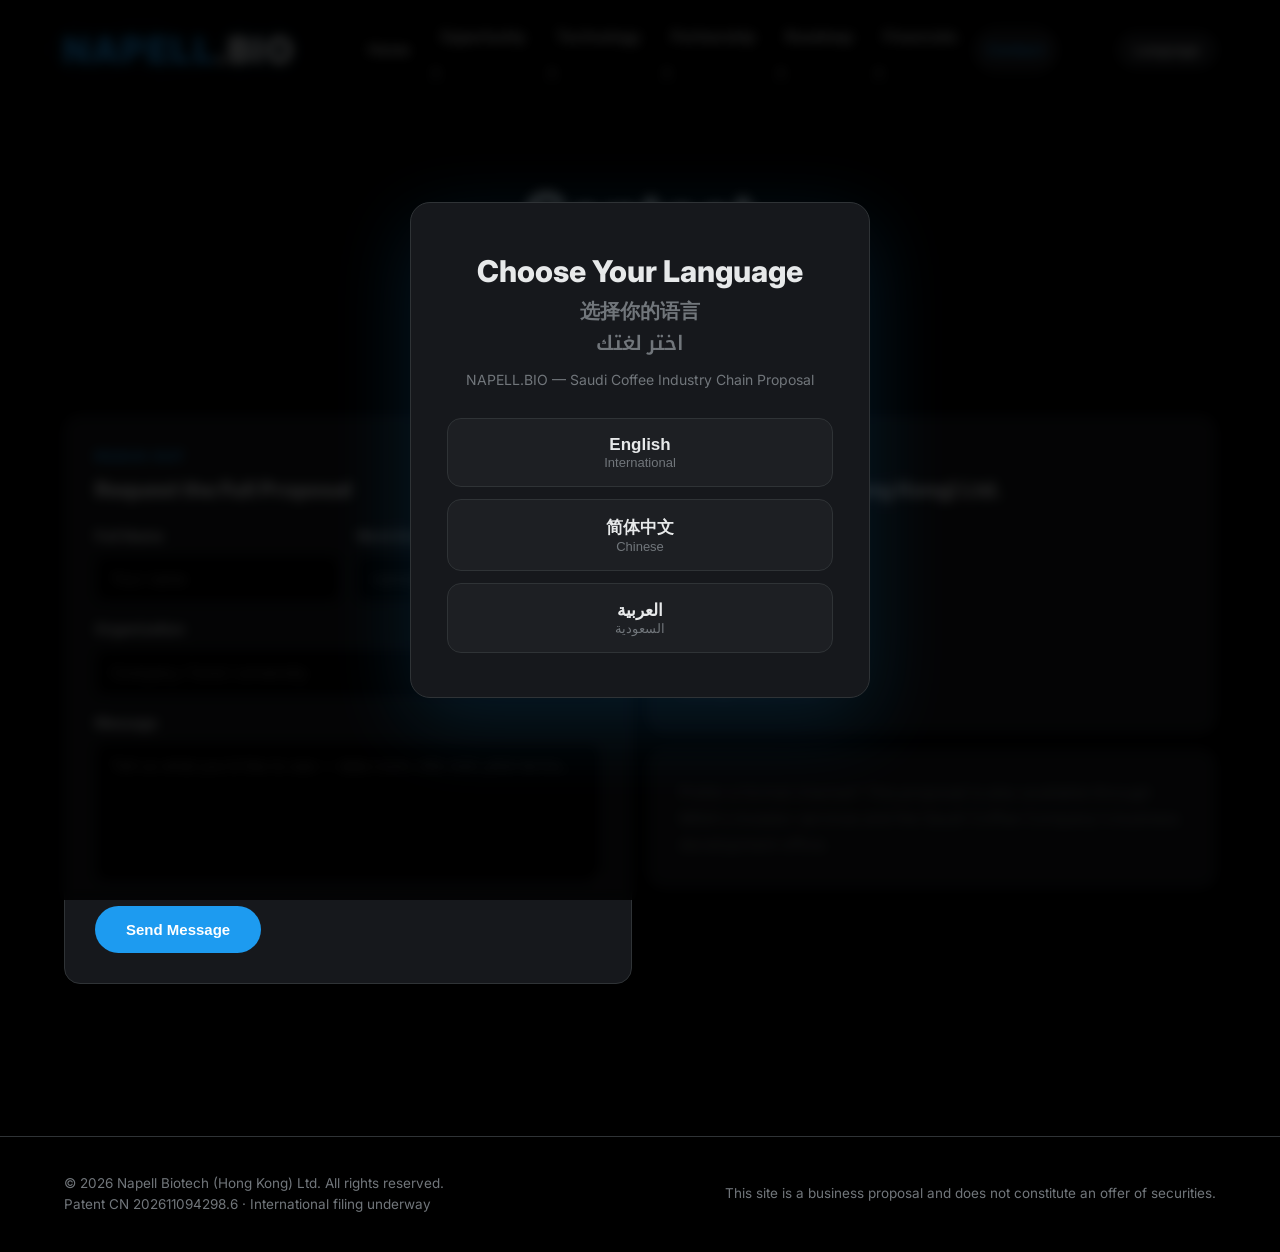
==== contact.html @ 700c7fcc "NAPELL.BIO trilingual PIF proposal site (EN/zh/ar) with X-style dark theme, hover dropdown nav, lang" ====
<!DOCTYPE html>
<html lang="en" dir="ltr">
<head>
<meta charset="UTF-8">
<meta name="viewport" content="width=device-width, initial-scale=1.0">
<title>NAPELL.BIO — Contact</title>
<meta name="description" content="Request the full proposal, a data room walkthrough, or a site visit.">
<link rel="preconnect" href="https://fonts.googleapis.com">
<link href="https://fonts.googleapis.com/css2?family=Inter:wght@400;600;700;800&family=Noto+Kufi+Arabic:wght@400;700&display=swap" rel="stylesheet">
<link rel="stylesheet" href="css/style.css">
</head>
<body>

<div class="page">
  <div class="container">

    <section class="hero">
      <h1 data-i18n="ct.hero.title"></h1>
      <p class="sub" data-i18n="ct.hero.sub"></p>
    </section>

    <section class="section">
      <div class="two-col">
        <!-- FORM -->
        <div class="card">
          <span class="kicker" style="color:var(--accent);font-size:13px;font-weight:800;letter-spacing:1.5px;text-transform:uppercase;display:block;margin-bottom:6px" data-i18n="ct.form.kicker"></span>
          <h3 style="margin-bottom:18px" data-i18n="ct.form.title"></h3>
          <form id="contactForm" novalidate>
            <div class="form-grid">
              <div class="field">
                <label for="f-name" data-i18n="ct.name"></label>
                <input type="text" id="f-name" data-i18n-ph="ct.ph.name">
                <div class="err"></div>
              </div>
              <div class="field">
                <label for="f-email" data-i18n="ct.email"></label>
                <input type="email" id="f-email" data-i18n-ph="ct.ph.email">
                <div class="err"></div>
              </div>
              <div class="field full">
                <label for="f-org" data-i18n="ct.org"></label>
                <input type="text" id="f-org" data-i18n-ph="ct.ph.org">
                <div class="err"></div>
              </div>
              <div class="field full">
                <label for="f-msg" data-i18n="ct.msg"></label>
                <textarea id="f-msg" data-i18n-ph="ct.ph.msg"></textarea>
                <div class="err"></div>
              </div>
              <div class="full">
                <button type="submit" class="btn btn-primary" data-i18n="ct.send"></button>
              </div>
            </div>
          </form>
        </div>

        <!-- INFO -->
        <div>
          <div class="card" style="margin-bottom:16px">
            <span class="kicker" style="color:var(--accent);font-size:13px;font-weight:800;letter-spacing:1.5px;text-transform:uppercase;display:block;margin-bottom:6px" data-i18n="ct.info.kicker"></span>
            <h3 data-i18n="ct.info.title"></h3>
            <p style="margin-top:14px"><strong data-i18n="ct.email.l"></strong><br><a href="mailto:partnership@napell.bio">partnership@napell.bio</a></p>
            <p style="margin-top:14px"><strong data-i18n="ct.hk.l"></strong><br><span data-i18n="ct.hk.v"></span></p>
            <p style="margin-top:14px"><strong data-i18n="ct.gz.l"></strong><br><span data-i18n="ct.gz.v"></span></p>
          </div>
          <div class="card">
            <p data-i18n="ct.note"></p>
          </div>
        </div>
      </div>
    </section>

  </div>
</div>

<div class="toast" id="toast"></div>
<script src="js/translations.js"></script>
<script src="js/app.js"></script>
</body>
</html>
---- css/style.css ----
/* ============ NAPELL.BIO — X-style dark theme ============ */
:root{
  --bg:#000;
  --panel:#16181c;
  --panel-2:#1d1f23;
  --border:#2f3336;
  --text:#e7e9ea;
  --muted:#71767b;
  --accent:#1d9bf0;
  --accent-h:#1a8cd8;
  --green:#00ba7c;
  --amber:#ffd400;
  --radius:16px;
}
*{margin:0;padding:0;box-sizing:border-box}
html{scroll-behavior:smooth}
body{
  background:var(--bg);color:var(--text);
  font-family:"Inter","Segoe UI","Noto Kufi Arabic","PingFang SC","Microsoft YaHei",system-ui,-apple-system,sans-serif;
  line-height:1.6;-webkit-font-smoothing:antialiased;
}
html[dir="rtl"] body{font-family:"Noto Kufi Arabic","Segoe UI","Inter",system-ui,sans-serif;letter-spacing:0}
a{color:var(--accent);text-decoration:none}
a:hover{text-decoration:underline}
img{max-width:100%}
.container{max-width:1200px;margin:0 auto;padding:0 24px}
.page{padding-top:120px;padding-bottom:80px;min-height:70vh}

/* ============ Floating navbar ============ */
.navbar{
  position:fixed;top:14px;left:50%;transform:translateX(-50%);z-index:1000;
  width:min(1200px,calc(100% - 28px));
  background:rgba(0,0,0,.78);backdrop-filter:blur(14px);-webkit-backdrop-filter:blur(14px);
  border:1px solid var(--border);border-radius:var(--radius);
  display:flex;align-items:center;justify-content:space-between;
  padding:0 22px;height:72px;
}
.logo{
  font-size:36px;font-weight:800;letter-spacing:2.5px;text-transform:uppercase;
  color:var(--accent);white-space:nowrap;line-height:1;
  text-shadow:0 0 24px rgba(29,155,240,.35);
}
.logo span{color:#fff}
.logo:hover{text-decoration:none}
.nav-links{display:flex;align-items:center;gap:2px;list-style:none}
.nav-links>li{position:relative}
.nav-links>li>a{
  display:block;padding:10px 14px;border-radius:999px;color:var(--text);
  font-size:15px;font-weight:600;white-space:nowrap;
}
.nav-links>li>a:hover,.nav-links>li>a.active{background:var(--panel-2);color:var(--accent);text-decoration:none}
.caret{display:inline-block;font-size:10px;margin-inline-start:5px;opacity:.6}
/* hover dropdown */
.dropdown{
  position:absolute;top:calc(100% + 8px);inset-inline-start:0;min-width:230px;
  background:var(--panel);border:1px solid var(--border);border-radius:14px;
  padding:8px;list-style:none;box-shadow:0 12px 40px rgba(0,0,0,.6);
  opacity:0;visibility:hidden;transform:translateY(6px);transition:.18s ease;
}
.nav-links li:hover>.dropdown,.dropdown:hover{opacity:1;visibility:visible;transform:translateY(0)}
.dropdown li a{
  display:block;padding:10px 14px;border-radius:8px;color:var(--text);font-size:14px;font-weight:500;
}
.dropdown li a:hover{background:var(--panel-2);color:var(--accent);text-decoration:none}
.lang-btn{
  background:var(--panel-2);border:1px solid var(--border);color:var(--text);
  padding:9px 16px;border-radius:999px;font-size:14px;font-weight:700;cursor:pointer;white-space:nowrap;
}
.lang-btn:hover{background:var(--accent);border-color:var(--accent);color:#fff}

/* mobile */
.menu-toggle{display:none;background:none;border:1px solid var(--border);color:var(--text);font-size:20px;border-radius:8px;padding:6px 12px;cursor:pointer}
@media(max-width:980px){
  .menu-toggle{display:block}
  .nav-links{
    display:none;position:absolute;top:calc(100% + 10px);inset-inline:0;
    flex-direction:column;background:var(--panel);border:1px solid var(--border);
    border-radius:14px;padding:10px;align-items:stretch;
  }
  .nav-links.open{display:flex}
  .dropdown{position:static;opacity:1;visibility:visible;transform:none;box-shadow:none;background:var(--bg);border:none;padding-inline-start:14px}
  .navbar{height:64px;padding:0 16px}
  .logo{font-size:24px}
  .lang-btn{font-size:12px;padding:7px 10px}
}

/* ============ Language modal ============ */
.lang-modal-overlay{
  position:fixed;inset:0;z-index:2000;background:rgba(0,0,0,.82);backdrop-filter:blur(6px);
  display:flex;align-items:center;justify-content:center;padding:20px;
}
.lang-modal{
  background:var(--panel);border:1px solid var(--border);border-radius:20px;
  max-width:460px;width:100%;padding:44px 36px;text-align:center;
  box-shadow:0 24px 80px rgba(29,155,240,.15);
}
.lang-modal h2{font-size:30px;font-weight:800;margin-bottom:8px;direction:ltr}
.lang-modal .zh{display:block;font-size:20px;color:var(--muted);font-weight:600}
.lang-modal .ar{display:block;font-size:20px;color:var(--muted);font-weight:600;direction:rtl}
.lang-modal p{color:var(--muted);font-size:14px;margin-top:10px;margin-bottom:26px}
.lang-options{display:flex;flex-direction:column;gap:12px}
.lang-options button{
  background:var(--panel-2);border:1px solid var(--border);color:var(--text);
  border-radius:14px;padding:16px;font-size:17px;font-weight:700;cursor:pointer;transition:.15s;
}
.lang-options button:hover{border-color:var(--accent);color:var(--accent);background:rgba(29,155,240,.08)}
.lang-options button small{display:block;font-weight:500;color:var(--muted);font-size:13px}

/* ============ Hero ============ */
.hero{padding:60px 0 30px;text-align:center}
.hero .badge{
  display:inline-block;border:1px solid var(--accent);color:var(--accent);
  border-radius:999px;padding:6px 18px;font-size:13px;font-weight:700;letter-spacing:.5px;margin-bottom:22px;
}
.hero h1{font-size:clamp(34px,5vw,60px);font-weight:800;line-height:1.15;margin-bottom:20px}
.hero h1 .hl{color:var(--accent)}
.hero .sub{color:var(--muted);font-size:clamp(16px,2vw,19px);max-width:760px;margin:0 auto 34px}
.hero .cta-row{display:flex;gap:14px;justify-content:center;flex-wrap:wrap}
.btn{
  display:inline-block;border-radius:999px;padding:14px 30px;font-size:15px;font-weight:700;cursor:pointer;border:1px solid transparent;transition:.15s;
}
.btn-primary{background:var(--accent);color:#fff}
.btn-primary:hover{background:var(--accent-h);text-decoration:none}
.btn-ghost{border-color:var(--border);color:var(--text)}
.btn-ghost:hover{border-color:var(--accent);color:var(--accent);text-decoration:none}

/* ============ Dashboard metric cards ============ */
.section{padding:52px 0}
.section-head{margin-bottom:28px}
.section-head .kicker{color:var(--accent);font-size:13px;font-weight:800;letter-spacing:1.5px;text-transform:uppercase;display:block;margin-bottom:8px}
.section-head h2{font-size:clamp(26px,3.4vw,38px);font-weight:800}
.section-head p{color:var(--muted);max-width:760px;margin-top:10px}
.grid{display:grid;gap:16px}
.grid-3{grid-template-columns:repeat(3,1fr)}
.grid-4{grid-template-columns:repeat(4,1fr)}
@media(max-width:900px){.grid-3,.grid-4{grid-template-columns:repeat(2,1fr)}}
@media(max-width:560px){.grid-3,.grid-4{grid-template-columns:1fr}}
.metric{
  background:var(--panel);border:1px solid var(--border);border-radius:var(--radius);
  padding:26px 22px;position:relative;overflow:hidden;transition:.2s;
}
.metric:hover{border-color:var(--accent);transform:translateY(-3px);box-shadow:0 14px 36px rgba(29,155,240,.12)}
.metric .value{font-size:clamp(32px,3.6vw,46px);font-weight:800;color:var(--accent);line-height:1.1;letter-spacing:-.5px}
.metric .value.green{color:var(--green)}
.metric .value.amber{color:var(--amber)}
.metric .label{color:var(--text);font-weight:600;font-size:15px;margin-top:8px}
.metric .note{color:var(--muted);font-size:13px;margin-top:4px}
.metric .icon{position:absolute;top:18px;inset-inline-end:18px;font-size:20px;opacity:.5}

/* stat bar (mini bar chart) */
.stat-row{display:flex;align-items:center;gap:12px;margin-top:10px}
.stat-bar{height:8px;border-radius:99px;background:var(--panel-2);flex:1;overflow:hidden}
.stat-bar>span{display:block;height:100%;border-radius:99px;background:var(--accent)}
.stat-bar>span.green{background:var(--green)}

/* ============ Cards / panels ============ */
.card{background:var(--panel);border:1px solid var(--border);border-radius:var(--radius);padding:30px}
.card h3{font-size:21px;font-weight:800;margin-bottom:12px}
.card p{color:var(--muted)}
.card ul.check{list-style:none;margin-top:14px}
.card ul.check li{padding:7px 0;padding-inline-start:26px;position:relative;color:var(--text);font-size:15px}
.card ul.check li::before{content:"✓";position:absolute;inset-inline-start:0;color:var(--green);font-weight:800}
.card.accent{border-color:var(--accent)}

/* ============ Tables ============ */
.table-wrap{overflow-x:auto;border:1px solid var(--border);border-radius:var(--radius);background:var(--panel)}
table{width:100%;border-collapse:collapse;font-size:15px;min-width:560px}
th{background:var(--panel-2);text-align:start;padding:14px 18px;font-weight:700;color:var(--muted);font-size:13px;text-transform:uppercase;letter-spacing:.5px}
td{padding:14px 18px;border-top:1px solid var(--border)}
tr:hover td{background:rgba(29,155,240,.04)}
td.win{color:var(--green);font-weight:700}
td.lose{color:var(--muted)}
td.hero-val{color:var(--accent);font-weight:800}

/* ============ Timeline ============ */
.timeline{position:relative;margin-top:30px}
.timeline::before{content:"";position:absolute;inset-inline-start:19px;top:8px;bottom:8px;width:2px;background:var(--border)}
.tl-item{position:relative;padding-inline-start:60px;padding-bottom:38px}
.tl-item:last-child{padding-bottom:0}
.tl-dot{
  position:absolute;inset-inline-start:0;top:0;width:40px;height:40px;border-radius:50%;
  background:var(--panel);border:2px solid var(--accent);display:flex;align-items:center;justify-content:center;
  font-weight:800;color:var(--accent);font-size:15px;
}
.tl-item h3{font-size:19px;font-weight:800}
.tl-item .time{color:var(--accent);font-size:13px;font-weight:700;letter-spacing:.5px;text-transform:uppercase;margin-bottom:6px;display:block}
.tl-item p{color:var(--muted);max-width:720px}

/* ============ Value chain ============ */
.chain{display:flex;align-items:stretch;gap:12px;flex-wrap:wrap;margin-top:28px}
.chain-node{
  flex:1;min-width:170px;background:var(--panel);border:1px solid var(--border);border-radius:var(--radius);
  padding:22px 18px;text-align:center;position:relative;transition:.2s;
}
.chain-node:hover{border-color:var(--accent);transform:translateY(-4px)}
.chain-node .num{color:var(--accent);font-weight:800;font-size:13px;letter-spacing:1px}
.chain-node h4{font-size:17px;font-weight:800;margin:6px 0}
.chain-node p{color:var(--muted);font-size:13.5px}
.chain-arrow{align-self:center;color:var(--accent);font-size:22px;font-weight:800}
html[dir="rtl"] .chain-arrow{transform:scaleX(-1)}

/* ============ Forms ============ */
.form-grid{display:grid;grid-template-columns:1fr 1fr;gap:16px}
.form-grid .full{grid-column:1/-1}
@media(max-width:700px){.form-grid{grid-template-columns:1fr}}
.field label{display:block;font-size:14px;font-weight:700;margin-bottom:8px}
.field input,.field textarea{
  width:100%;background:var(--bg);border:1px solid var(--border);border-radius:10px;
  color:var(--text);padding:13px 15px;font-size:15px;font-family:inherit;
}
.field input:focus,.field textarea:focus{outline:none;border-color:var(--accent);box-shadow:0 0 0 3px rgba(29,155,240,.15)}
.field textarea{min-height:140px;resize:vertical}
.field .err{color:#f4212e;font-size:13px;margin-top:6px;display:none}
.field.invalid input,.field.invalid textarea{border-color:#f4212e}
.field.invalid .err{display:block}

/* toast */
.toast{
  position:fixed;bottom:24px;left:50%;transform:translateX(-50%) translateY(20px);z-index:1500;
  background:var(--panel);border:1px solid var(--green);color:var(--green);
  border-radius:12px;padding:14px 26px;font-weight:700;opacity:0;pointer-events:none;transition:.25s;
  max-width:90vw;text-align:center;
}
.toast.show{opacity:1;transform:translateX(-50%) translateY(0)}

/* ============ Footer ============ */
footer{border-top:1px solid var(--border);padding:36px 0;margin-top:20px}
footer .inner{display:flex;justify-content:space-between;align-items:center;flex-wrap:wrap;gap:16px}
footer p{color:var(--muted);font-size:13.5px}
footer .f-links{display:flex;gap:20px;font-size:13.5px}

/* misc */
.two-col{display:grid;grid-template-columns:1fr 1fr;gap:16px}
@media(max-width:800px){.two-col{grid-template-columns:1fr}}
.pill{display:inline-block;background:rgba(0,186,124,.12);color:var(--green);border-radius:999px;padding:4px 12px;font-size:12px;font-weight:700;margin-inline-end:6px}
.pill.blue{background:rgba(29,155,240,.12);color:var(--accent)}
.note-box{border:1px dashed var(--border);border-radius:12px;padding:16px 20px;color:var(--muted);font-size:14px;margin-top:20px}
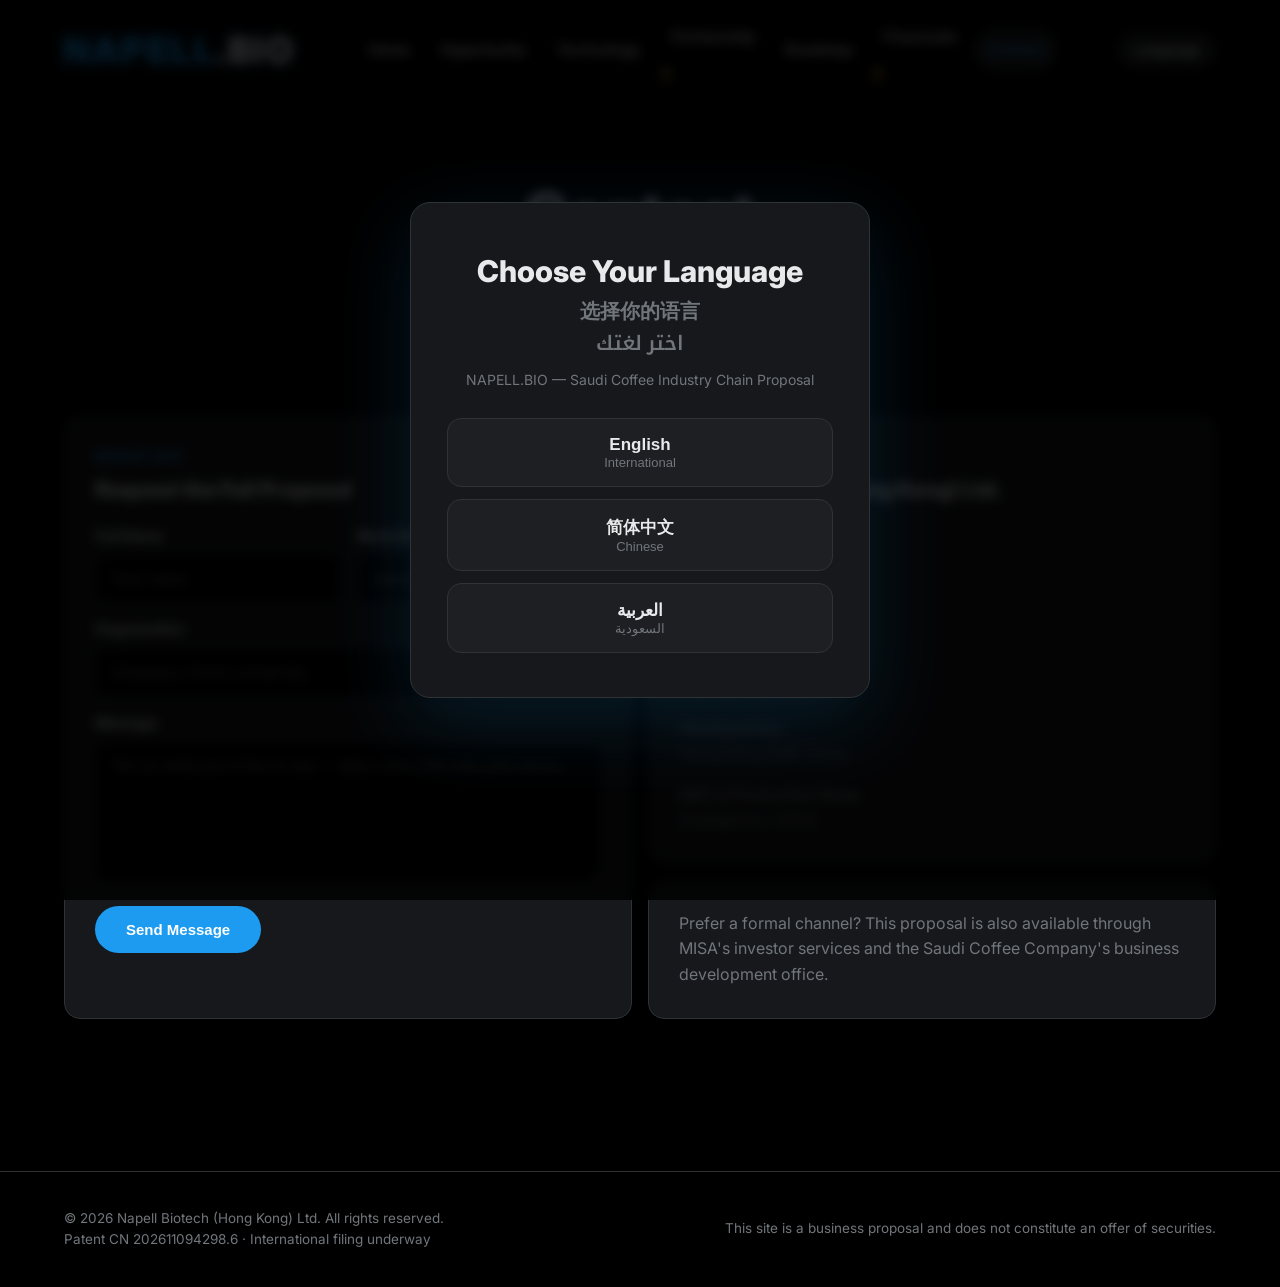
==== commit be0dca45: "Remove caret, language dropdown (3 options), partner login gate for Partnership/Financials, updated " ====
--- a/contact.html
+++ b/contact.html
@@ -59,7 +59,9 @@
           <div class="card" style="margin-bottom:16px">
             <span class="kicker" style="color:var(--accent);font-size:13px;font-weight:800;letter-spacing:1.5px;text-transform:uppercase;display:block;margin-bottom:6px" data-i18n="ct.info.kicker"></span>
             <h3 data-i18n="ct.info.title"></h3>
-            <p style="margin-top:14px"><strong data-i18n="ct.email.l"></strong><br><a href="mailto:partnership@napell.bio">partnership@napell.bio</a></p>
+            <p style="margin-top:14px"><strong data-i18n="ct.email.l"></strong><br><a href="mailto:erik.wong@napell.bio">erik.wong@napell.bio</a></p>
+            <p style="margin-top:14px"><strong data-i18n="ct.whatsapp"></strong><br><a href="https://wa.me/85293188252" target="_blank" rel="noopener">+852 9318 8252</a></p>
+            <p style="margin-top:14px"><strong data-i18n="ct.wechat"></strong><br>+86 158 0022 2338</p>
             <p style="margin-top:14px"><strong data-i18n="ct.hk.l"></strong><br><span data-i18n="ct.hk.v"></span></p>
             <p style="margin-top:14px"><strong data-i18n="ct.gz.l"></strong><br><span data-i18n="ct.gz.v"></span></p>
           </div>
--- a/css/style.css
+++ b/css/style.css
@@ -49,7 +49,7 @@
   font-size:15px;font-weight:600;white-space:nowrap;
 }
 .nav-links>li>a:hover,.nav-links>li>a.active{background:var(--panel-2);color:var(--accent);text-decoration:none}
-.caret{display:inline-block;font-size:10px;margin-inline-start:5px;opacity:.6}
+.nav-lock{font-size:11px;margin-inline-start:2px;opacity:.85;vertical-align:middle}
 /* hover dropdown */
 .dropdown{
   position:absolute;top:calc(100% + 8px);inset-inline-start:0;min-width:230px;
@@ -67,6 +67,23 @@
   padding:9px 16px;border-radius:999px;font-size:14px;font-weight:700;cursor:pointer;white-space:nowrap;
 }
 .lang-btn:hover{background:var(--accent);border-color:var(--accent);color:#fff}
+/* language dropdown (3 explicit options) */
+.lang-wrap{position:relative}
+.lang-menu{
+  position:absolute;top:calc(100% + 10px);inset-inline-end:0;min-width:185px;
+  background:var(--panel);border:1px solid var(--border);border-radius:14px;
+  padding:8px;list-style:none;box-shadow:0 12px 40px rgba(0,0,0,.6);
+  opacity:0;visibility:hidden;transform:translateY(6px);transition:.18s ease;z-index:60;
+}
+.lang-menu.open{opacity:1;visibility:visible;transform:translateY(0)}
+.lang-menu button{
+  display:flex;align-items:center;justify-content:space-between;width:100%;text-align:start;
+  background:none;border:none;color:var(--text);padding:10px 14px;border-radius:8px;
+  font-size:14px;font-weight:600;cursor:pointer;
+}
+.lang-menu button:hover{background:var(--panel-2);color:var(--accent)}
+.lang-menu button.active{color:var(--accent)}
+.lang-menu .l-code{color:var(--muted);font-size:11px;font-weight:700;letter-spacing:.5px}
 
 /* mobile */
 .menu-toggle{display:none;background:none;border:1px solid var(--border);color:var(--text);font-size:20px;border-radius:8px;padding:6px 12px;cursor:pointer}
@@ -235,3 +252,14 @@
 .pill{display:inline-block;background:rgba(0,186,124,.12);color:var(--green);border-radius:999px;padding:4px 12px;font-size:12px;font-weight:700;margin-inline-end:6px}
 .pill.blue{background:rgba(29,155,240,.12);color:var(--accent)}
 .note-box{border:1px dashed var(--border);border-radius:12px;padding:16px 20px;color:var(--muted);font-size:14px;margin-top:20px}
+
+/* ============ Login / access gate ============ */
+.auth-wrap{max-width:460px;margin:30px auto 0}
+.auth-card{background:var(--panel);border:1px solid var(--border);border-radius:20px;padding:46px 36px;text-align:center}
+.auth-card .lock-icon{font-size:36px;margin-bottom:14px;display:block}
+.auth-card h1{font-size:27px;font-weight:800;margin-bottom:10px}
+.auth-card p{color:var(--muted);font-size:14.5px;margin-bottom:24px}
+.auth-card .field{text-align:start;margin-bottom:8px}
+.auth-card .err{display:block;color:#f4212e;font-size:13px;margin-top:8px;min-height:18px;text-align:start}
+.auth-back{display:inline-block;margin-top:20px;color:var(--muted);font-size:13.5px}
+.auth-back:hover{color:var(--accent)}
